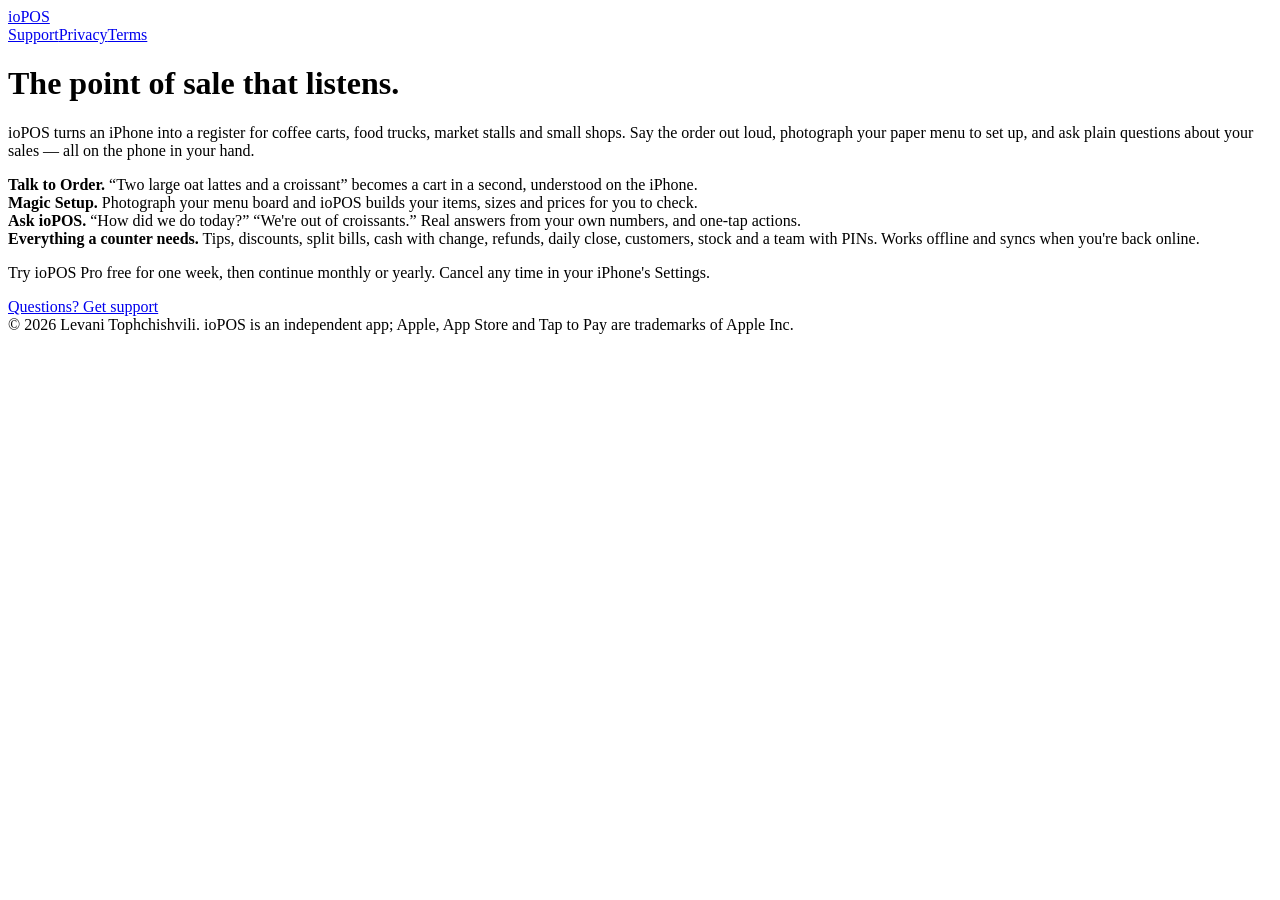
==== index.html @ 26c8b68c "ioPOS site: home, privacy policy, terms, support" ====
<!doctype html><html lang="en"><head><meta charset="utf-8"><meta name="viewport" content="width=device-width,initial-scale=1"><link rel="icon" href="/iopos-site/icon.png"><link rel="stylesheet" href="/iopos-site/style.css"><title>ioPOS — the AI point of sale for iPhone</title><meta name="description" content="Sell from your iPhone. Say the order, snap your menu, ask about your day."></head><body><header><img src="/iopos-site/icon.png" alt=""><a class="home" href="/iopos-site/">ioPOS</a><nav><a href="/iopos-site/support/">Support</a><a href="/iopos-site/privacy/">Privacy</a><a href="/iopos-site/terms/">Terms</a></nav></header><main>
<h1>The point of sale that listens.</h1>
<p class="lead">ioPOS turns an iPhone into a register for coffee carts, food trucks, market stalls and small shops. Say the order out loud, photograph your paper menu to set up, and ask plain questions about your sales — all on the phone in your hand.</p>
<div class="card"><strong>Talk to Order.</strong> “Two large oat lattes and a croissant” becomes a cart in a second, understood on the iPhone.</div>
<div class="card"><strong>Magic Setup.</strong> Photograph your menu board and ioPOS builds your items, sizes and prices for you to check.</div>
<div class="card"><strong>Ask ioPOS.</strong> “How did we do today?” “We're out of croissants.” Real answers from your own numbers, and one-tap actions.</div>
<div class="card"><strong>Everything a counter needs.</strong> Tips, discounts, split bills, cash with change, refunds, daily close, customers, stock and a team with PINs. Works offline and syncs when you're back online.</div>
<p>Try ioPOS Pro free for one week, then continue monthly or yearly. Cancel any time in your iPhone's Settings.</p>
<a class="cta" href="/iopos-site/support/">Questions? Get support</a>
</main><footer>© 2026 Levani Tophchishvili. ioPOS is an independent app; Apple, App Store and Tap to Pay are trademarks of Apple Inc.</footer></body></html>
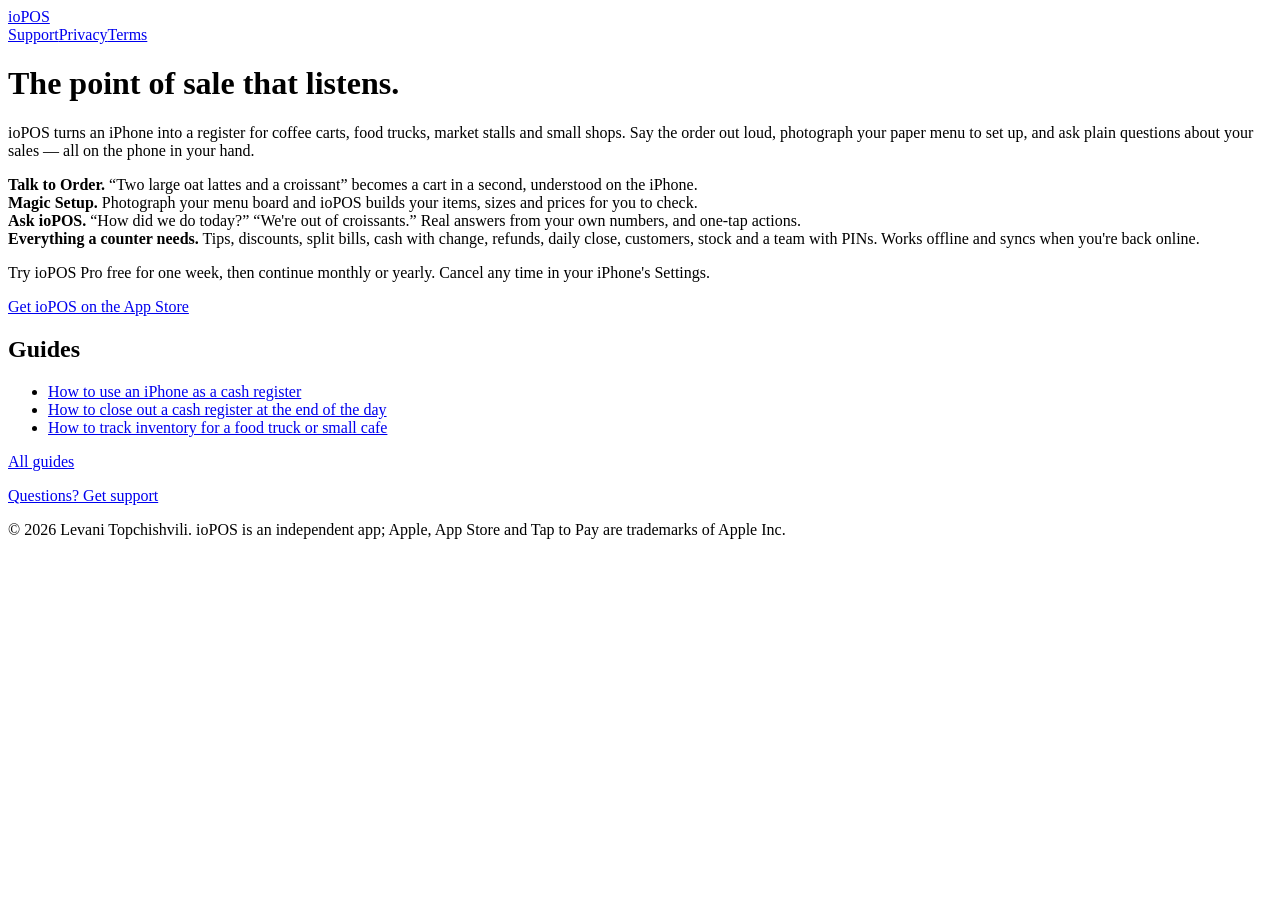
==== commit b183bc23: "Guides: three how-to articles, guides hub, sitemap and App Store links" ====
--- a/index.html
+++ b/index.html
@@ -1,4 +1,4 @@
-<!doctype html><html lang="en"><head><meta charset="utf-8"><meta name="viewport" content="width=device-width,initial-scale=1"><link rel="icon" href="/iopos-site/icon.png"><link rel="stylesheet" href="/iopos-site/style.css"><title>ioPOS — the AI point of sale for iPhone</title><meta name="description" content="Sell from your iPhone. Say the order, snap your menu, ask about your day."></head><body><header><img src="/iopos-site/icon.png" alt=""><a class="home" href="/iopos-site/">ioPOS</a><nav><a href="/iopos-site/support/">Support</a><a href="/iopos-site/privacy/">Privacy</a><a href="/iopos-site/terms/">Terms</a></nav></header><main>
+<!doctype html><html lang="en"><head><meta charset="utf-8"><meta name="viewport" content="width=device-width,initial-scale=1"><link rel="icon" href="/iopos-site/icon.png"><link rel="stylesheet" href="/iopos-site/style.css"><title>ioPOS — the AI point of sale for iPhone</title><meta name="description" content="Sell from your iPhone. Say the order, snap your menu, ask about your day."><meta name="apple-itunes-app" content="app-id=6817147722"></head><body><header><img src="/iopos-site/icon.png" alt=""><a class="home" href="/iopos-site/">ioPOS</a><nav><a href="/iopos-site/support/">Support</a><a href="/iopos-site/privacy/">Privacy</a><a href="/iopos-site/terms/">Terms</a></nav></header><main>
 <h1>The point of sale that listens.</h1>
 <p class="lead">ioPOS turns an iPhone into a register for coffee carts, food trucks, market stalls and small shops. Say the order out loud, photograph your paper menu to set up, and ask plain questions about your sales — all on the phone in your hand.</p>
 <div class="card"><strong>Talk to Order.</strong> “Two large oat lattes and a croissant” becomes a cart in a second, understood on the iPhone.</div>
@@ -6,5 +6,13 @@
 <div class="card"><strong>Ask ioPOS.</strong> “How did we do today?” “We're out of croissants.” Real answers from your own numbers, and one-tap actions.</div>
 <div class="card"><strong>Everything a counter needs.</strong> Tips, discounts, split bills, cash with change, refunds, daily close, customers, stock and a team with PINs. Works offline and syncs when you're back online.</div>
 <p>Try ioPOS Pro free for one week, then continue monthly or yearly. Cancel any time in your iPhone's Settings.</p>
-<a class="cta" href="/iopos-site/support/">Questions? Get support</a>
-</main><footer>© 2026 Levani Tophchishvili. ioPOS is an independent app; Apple, App Store and Tap to Pay are trademarks of Apple Inc.</footer></body></html>
+<a class="cta" href="https://apps.apple.com/app/id6817147722">Get ioPOS on the App Store</a>
+<h2>Guides</h2>
+<ul>
+<li><a href="/iopos-site/guides/how-to-use-an-iphone-as-a-cash-register.html">How to use an iPhone as a cash register</a></li>
+<li><a href="/iopos-site/guides/how-to-close-out-a-cash-register-at-end-of-day.html">How to close out a cash register at the end of the day</a></li>
+<li><a href="/iopos-site/guides/how-to-track-inventory-for-a-small-food-business.html">How to track inventory for a food truck or small cafe</a></li>
+</ul>
+<p><a href="/iopos-site/guides/">All guides</a></p>
+<p><a href="/iopos-site/support/">Questions? Get support</a></p>
+</main><footer>© 2026 Levani Topchishvili. ioPOS is an independent app; Apple, App Store and Tap to Pay are trademarks of Apple Inc.</footer></body></html>
